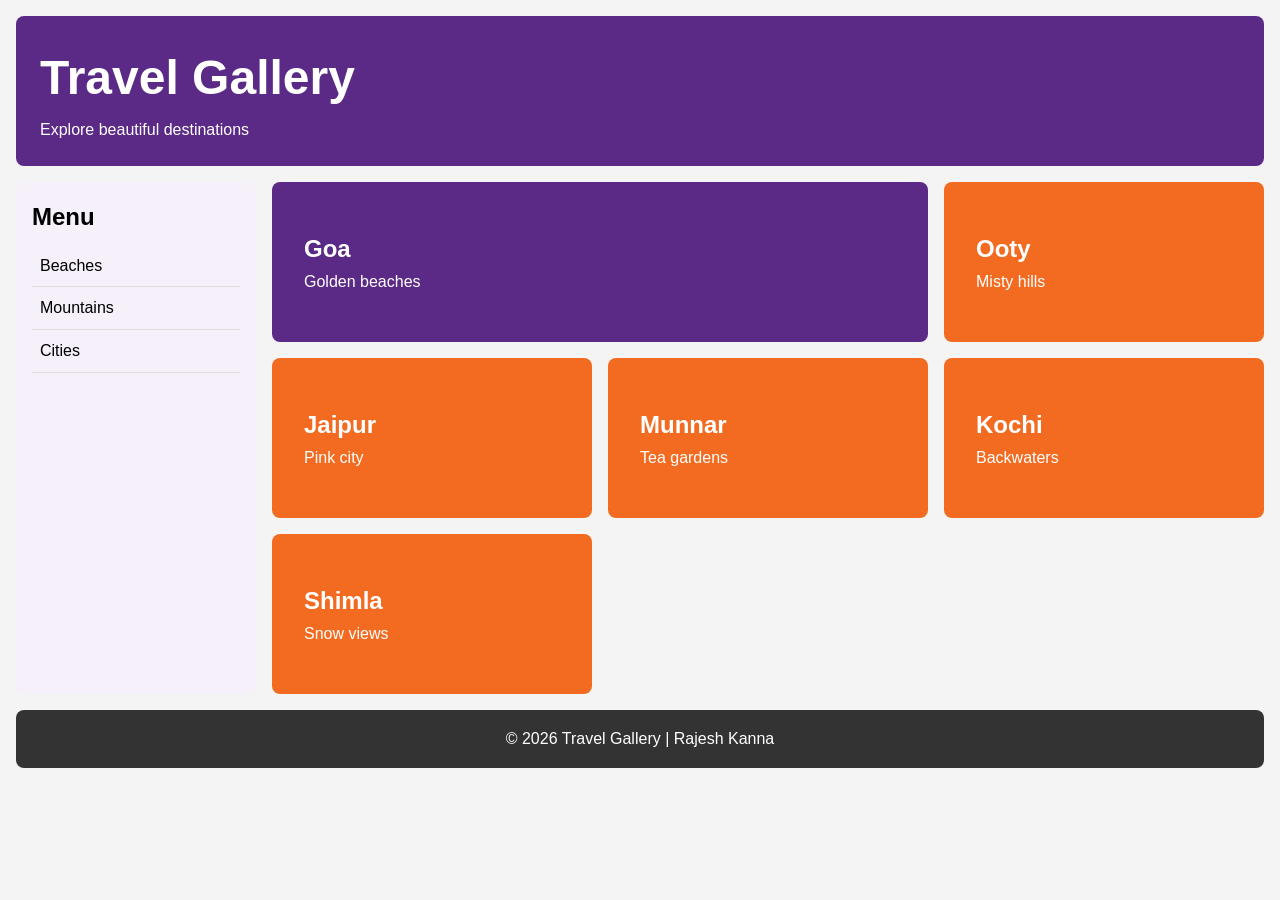
==== Travel-Gallery/index.html @ a41341f7 "First Commit" ====
<!DOCTYPE html>
<html lang="en">
<head>
    <meta charset="UTF-8">
    <meta name="viewport" content="width=device-width, initial-scale=1.0">
    <title>Travel Gallery</title>
    <link rel="stylesheet" href="css/style.css">
</head>

<body>

    <div class="page">

        <!-- Website Header -->
        <header class="header">
            <h1>Travel Gallery</h1>
            <p>Explore beautiful destinations</p>
        </header>

        <!-- Sidebar Menu -->
        <aside class="sidebar">
            <h2>Menu</h2>

            <ul>
                <li>Beaches</li>
                <li>Mountains</li>
                <li>Cities</li>
            </ul>
        </aside>

        <!-- Main Gallery -->
        <main class="gallery">

            <article class="card featured">
                <h3>Goa</h3>
                <p>Golden beaches</p>
            </article>

            <article class="card">
                <h3>Ooty</h3>
                <p>Misty hills</p>
            </article>

            <article class="card">
                <h3>Jaipur</h3>
                <p>Pink city</p>
            </article>

            <article class="card">
                <h3>Munnar</h3>
                <p>Tea gardens</p>
            </article>

            <article class="card">
                <h3>Kochi</h3>
                <p>Backwaters</p>
            </article>

            <article class="card">
                <h3>Shimla</h3>
                <p>Snow views</p>
            </article>

        </main>

        <!-- Website Footer -->
        <footer class="footer">
            <p>© 2026 Travel Gallery | Rajesh Kanna</p>
        </footer>

    </div>

</body>
</html>
---- Travel-Gallery/css/style.css ----
/* Reset default browser spacing */
* {
    box-sizing: border-box;
    margin: 0;
    padding: 0;
}

/* Basic body styling */
body {
    font-family: Arial, sans-serif;
    font-size: 1rem;
    line-height: 1.6;
    background: #f4f4f4;
}

/* Main page layout - Mobile first */
.page {
    display: grid;
    gap: 1rem;
    padding: 1rem;

    grid-template-columns: 1fr;

    grid-template-areas:
        "header"
        "main"
        "sidebar"
        "footer";
}

/* Header */
.header {
    grid-area: header;
    background: #5B2A86;
    color: white;
    padding: 1.5rem;
    border-radius: 8px;
}

.header h1 {
    font-size: 6vw;
}

/* Sidebar */
.sidebar {
    grid-area: sidebar;
    background: #F6F0FA;
    padding: 1rem;
    border-radius: 8px;
}

.sidebar h2 {
    margin-bottom: 0.5rem;
}

.sidebar ul {
    list-style: none;
}

.sidebar li {
    padding: 0.5rem;
    border-bottom: 1px solid #ddd;
}

/* Gallery */
.gallery {
    grid-area: main;

    display: grid;
    gap: 1rem;

    grid-template-columns: 1fr;
}

/* Destination cards */
.card {
    background: #F26B21;
    color: white;

    padding: 2em;
    border-radius: 0.5rem;

    min-height: 10rem;

    display: flex;
    flex-direction: column;
    justify-content: center;
}

.card h3 {
    font-size: 1.5rem;
}

/* Featured Goa card */
.featured {
    background: #5B2A86;
}

/* Footer */
.footer {
    grid-area: footer;
    background: #333;
    color: white;
    padding: 1rem;
    text-align: center;
    border-radius: 8px;
}

/* Tablet layout: 601px and above */
@media (min-width: 601px) {

    .gallery {
        grid-template-columns: repeat(2, 1fr);
    }

    .header h1 {
        font-size: 3rem;
    }
}

/* Desktop layout: 993px and above */
@media (min-width: 993px) {

    .page {
        grid-template-columns: 15rem 1fr;

        grid-template-areas:
            "header header"
            "sidebar main"
            "footer footer";
    }

    .gallery {
        grid-template-columns: repeat(3, 1fr);
    }

    .featured {
        grid-column: span 2;
    }
}
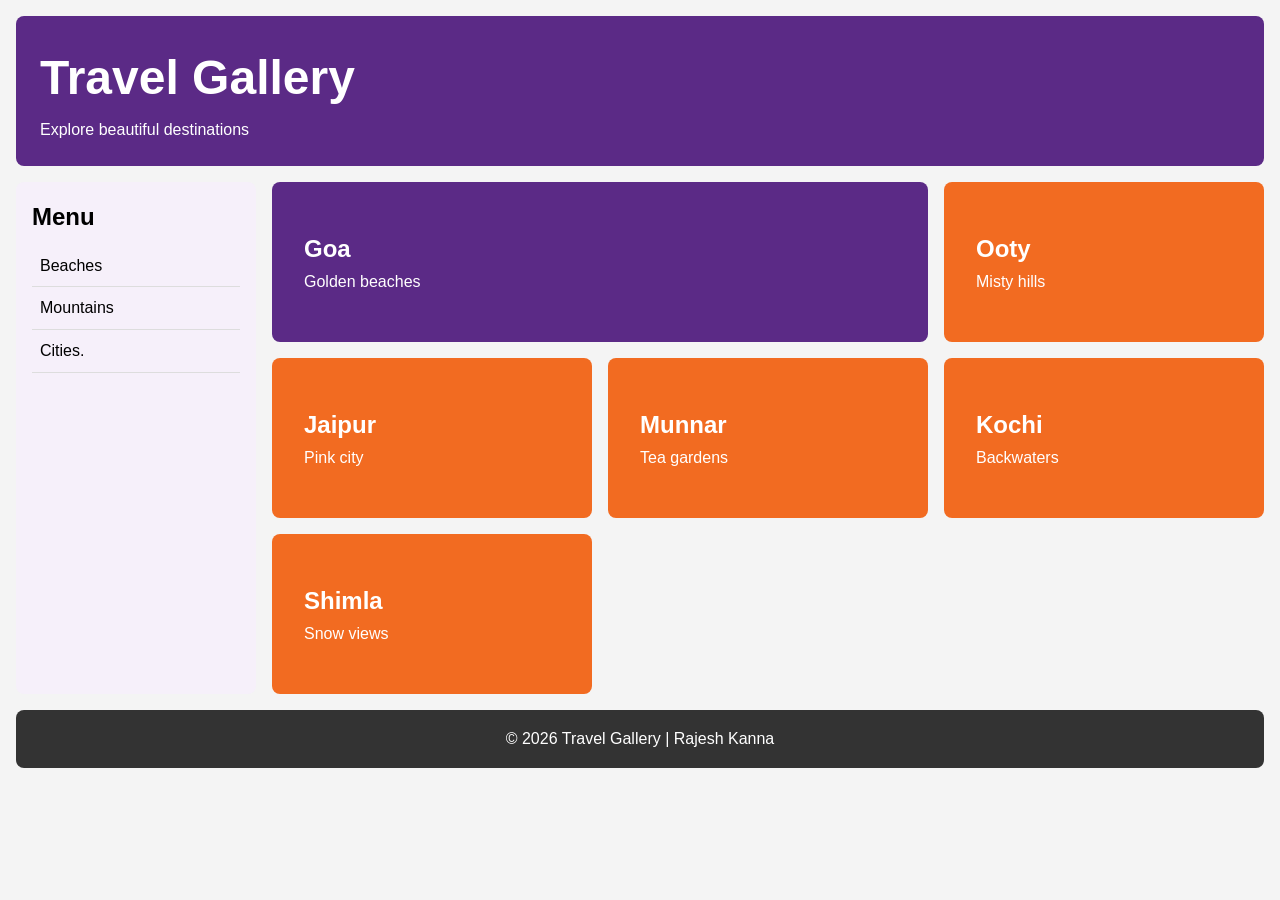
==== commit 5101a9de: "First Commit" ====
--- a/Travel-Gallery/index.html
+++ b/Travel-Gallery/index.html
@@ -25,7 +25,7 @@
             <ul>
                 <li>Beaches</li>
                 <li>Mountains</li>
-                <li>Cities</li>
+                <li>Cities.</li>
             </ul>
         </aside>
 
